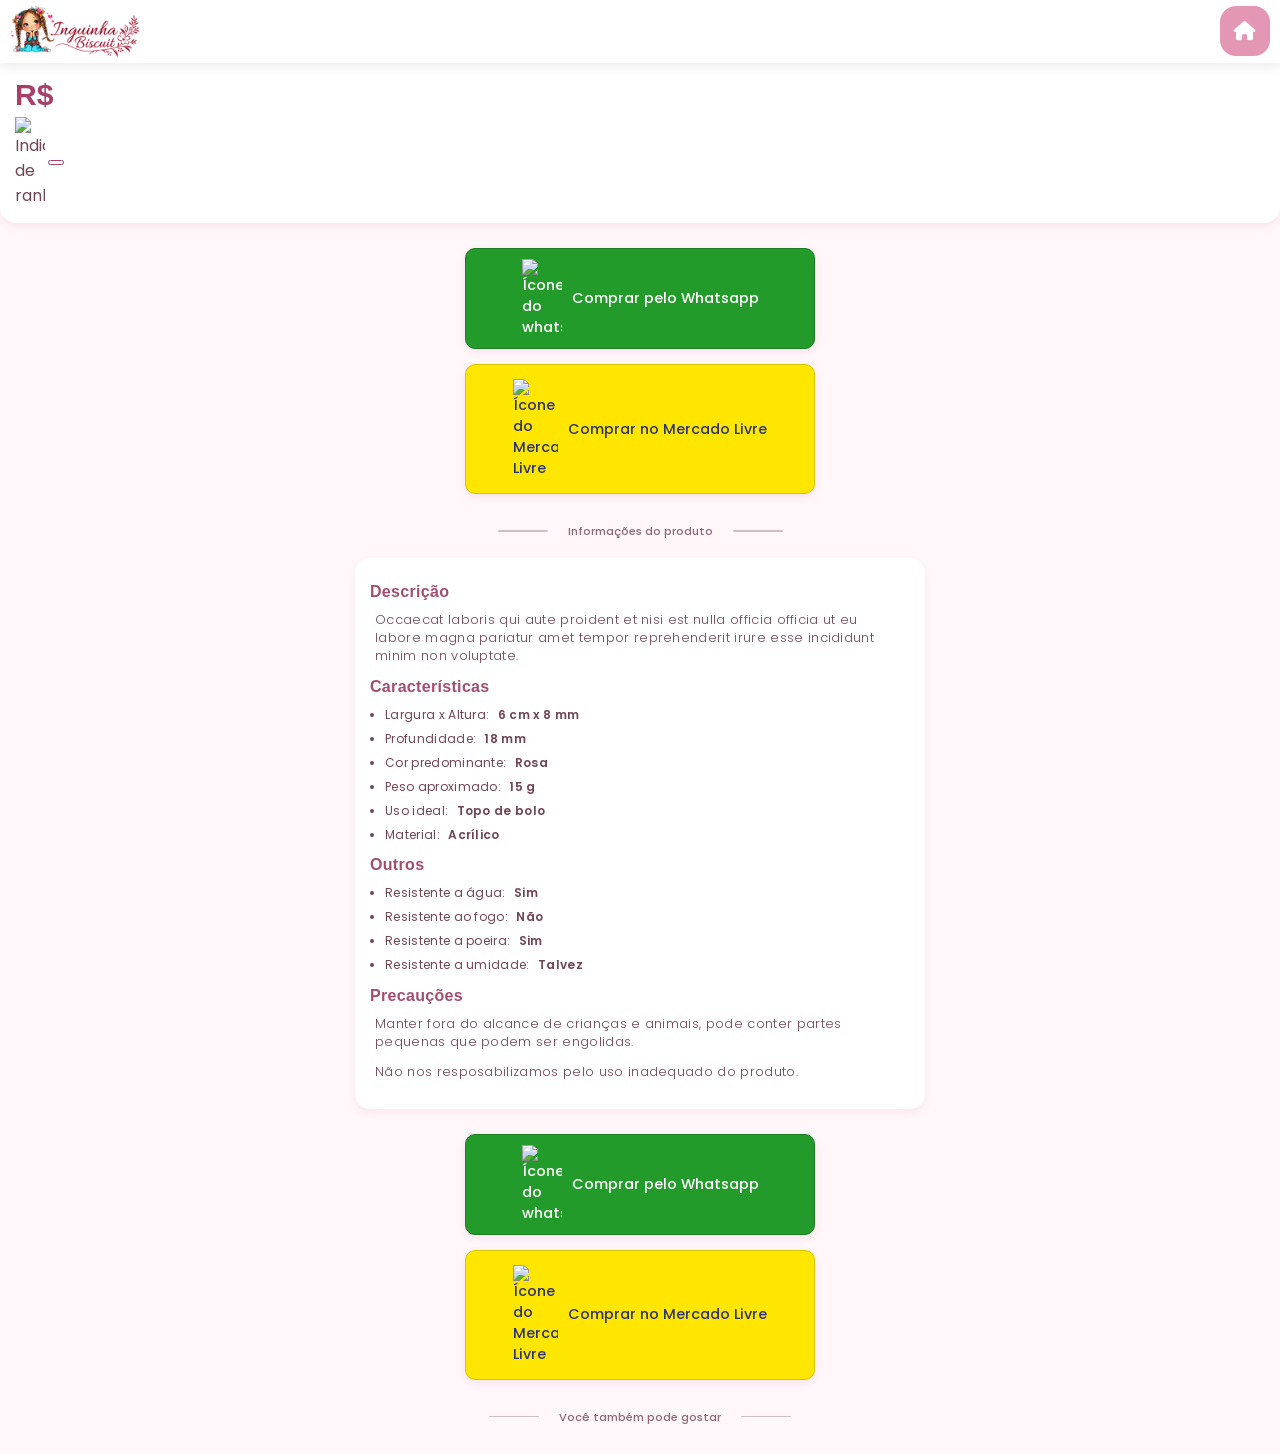
==== pagina-produto.html @ 02c91f19 "Todo o sistema do site Contém toda a sistemática do site, arquivos necessários de layout e scripts." ====
<!DOCTYPE html>
<html lang="pt-BR">
<head>
  <meta charset="UTF-8">
  <meta name="viewport" content="width=device-width, initial-scale=1.0">
  <meta name="theme-color" content="#D96B96" media="(prefers-color-scheme: light)">
  <meta name="theme-color" content="#A83F6B" media="(prefers-color-scheme: dark)">
  
  <title></title>
      <!-- Google Fonts -->
    <link rel="preconnect" href="https://fonts.googleapis.com">
    <link rel="preconnect" href="https://fonts.gstatic.com" crossorigin>

    <!-- Fonte para títulos -->
    <link href="https://fonts.googleapis.com/css2?family=Playfair+Display:wght@500;600;700&display=swap" rel="stylesheet">

    <!-- Fonte para textos -->
    <link href="https://fonts.googleapis.com/css2?family=Poppins:wght@400;500;600&display=swap" rel="stylesheet">

    <!-- Fonte decorativa -->
    <link href="https://fonts.googleapis.com/css2?family=Dancing+Script:wght@500;600&display=swap" rel="stylesheet">

    <!-- Fonte alternativa para subtítulos -->      
    <link href="https://fonts.googleapis.com/css2?family=Lora:wght@500;600&display=swap" rel="stylesheet">

    <!-- Fonte alternativa para menus e botões -->
    <link href="https://fonts.googleapis.com/css2?family=Nunito+Sans:wght@600;700&display=swap" rel="stylesheet">

    <!-- Font Awesome icones -->
    <link rel="stylesheet" href="https://cdnjs.cloudflare.com/ajax/libs/font-awesome/6.7.2/css/all.min.css">
  
    <link rel="stylesheet" href="./pagina-produto.css">
</head>
<body>
  <header>
    <a href="./index.html" class="btn-return"><i class="fa-solid fa-house"></i></a>
    <img src="./assets/logo/img-logo.png" class="logo" aria-label="Página inicial" loading="laze"> 
  </header>
  <main>
    
      <div class="carousel">
      
          <div class="carousel-track">
            
              <!-- IMAGENS DO CARROSSEL AQUI -->
            
          </div>
      
          <span class="carousel-counter"></span>
      
      </div>
    <section class="title-container">
      <h2 class="info-title"></h2>
      <div class="price-gif">
          <span><p>R$</p><span id="preco-produto"></span></span>
          <div>
              <img id="icon-ranking" class="icon-ranking" alt="Indicador de ranking">
              <p id="ranking"></p>
          </div>
      </div>
    </section>

    <section class="info">
      
      <div class="info-botoes">
        <a class="botao-zap" target="_blank"><img src="./assets/icones/icon-zap.png" alt="Ícone do whatsapp" loading="laze">Comprar pelo Whatsapp</a>
        <a class="botao-ml" target="_blank"><img src="./assets/icones/icon-ml.png" alt="Ícone do Mercado Livre" loading="laze">Comprar no Mercado Livre</a>
      </div>
                    <!-- DIVISOR DA SEÇÃO -->
      <span class="divisor-secao">Informações do produto</span>
      
      <div class="info-container">
          <h3 class="info-subtitle">Descrição</h3>
          <p>Occaecat laboris qui aute proident et nisi est nulla officia officia ut eu labore magna pariatur amet tempor reprehenderit irure esse incididunt minim non voluptate.</p>
        
          <h3 class="info-subtitle">Características</h3>
          <ul class="info-list-desc">
            <li>Largura x Altura: <span>6 cm x 8 mm</span></li>
            <li>Profundidade: <span>18 mm</span></li>
            <li>Cor predominante: <span>Rosa</span></li>
            <li>Peso aproximado: <span>15 g</span></li>
            <li>Uso ideal: <span>Topo de bolo</span></li>
            <li>Material: <span>Acrílico</span></li>
          </ul>
        
          <h3 class="info-subtitle">Outros</h3>
          <ul class="info-list-desc">
            <li>Resistente a água: <span>Sim</span></li>
            <li>Resistente ao fogo: <span>Não</span></li>
            <li>Resistente a poeira: <span>Sim</span></li>
            <li>Resistente a umidade: <span>Talvez</span></li>
          </ul>
        
          <h3 class="info-subtitle">Precauções</h3>
          <p>Manter fora do alcance de crianças e animais, pode conter partes pequenas que podem ser engolidas.</p>
          <p>Não nos resposabilizamos pelo uso inadequado do produto.</p>


        </div>
      
        <div class="info-botoes">
          <a class="botao-zap" target="_blank"><img src="./assets/icones/icon-zap.png" alt="Ícone do whatsapp" loading="laze">Comprar pelo Whatsapp</a>
            
          <a class="botao-ml" target="_blank"><img src="./assets/icones/icon-ml.png" alt="Ícone do Mercado Livre" loading="laze">Comprar no Mercado Livre</a>
        </div>
                          <!-- DIVISOR DA SEÇÃO -->
      <span class="divisor-secao">Você também pode gostar</span>
    </section>
    
    
  </main>

  <script type="text/javascript" src="./lista-produtos.js"></script>
  <script type="text/javascript" src="./pagina-produto.js"></script>

  <script type="text/javascript">
    
        // CARROSSEL DE IMAGENS DA PAGINA COMPLETA DOS PRODUTOS


const track = document.querySelector('.carousel-track');
const counter = document.querySelector('.carousel-counter');

const items = track.querySelectorAll('.carousel-item');

// FUNÇÃO PARA ATUALIZAR O CONTADOR 
function atualizarContador() {

    const position = track.scrollLeft;
    const width = track.clientWidth;

    const index = Math.round(position / width);

    counter.textContent = `${index + 1}/${items.length}`;
}

// ATUALIZA ASSIM QUE A PÁGINA CARREGAR
atualizarContador();

// ATUALIZA AO PASSAR AS IMAGENS
track.addEventListener('scroll', atualizarContador);
    
    
  </script>
</body>
</html>
---- pagina-produto.css ----
:root {
  /* FUNDOS */
  --cor-fundo: #FFF7FA;
  --cor-fundo-secundario: #FCE7EF;
  --cor-superficie: #FFFFFF;

  /* IDENTIDADE DA MARCA */
  --rosa-candy: #EFA8C0;
  --rosa-principal: #D96B96;
  --rosa-escuro: #A83F6B;
  --rosa-borda: #F1DCE5;
  --dourado: #F0D5A8;

  /* TEXTOS */
  --cor-titulo: #A83F6B;
  --cor-subtitulo: #A34E70;
  --cor-texto: #704653;
  --cor-texto-claro: #704653;
  --cor-texto-botao: #FFFFFF;

  /* GRADIENTES */
  --gradiente-suave: linear-gradient(
    135deg, #FFF7FA, #FCE7EF, #EFA8C0
  );

  --gradiente-rosa: linear-gradient(
    135deg, #EFA8C0, #D96B96, #A83F6B
  );

  /* TIPOGRAFIA */
  --fonte-titulo: "Fredoka", sans-serif;
  --fonte-texto: "Poppins", sans-serif;
  --fonte-decorativa: "Dancing Script", cursive;

  /* COMPONENTES */
  --raio-card: 16px;
  --raio-botao: 10px;
  --sombra-card: 0 4px 8px rgba(168, 63, 107, 0.08);
}

/** FONTS DO GOOGLE **/

@import url('https://fonts.googleapis.com/css2?family=Fredoka:wght@400;500;600;700&family=Nunito+Sans:wght@400;500;600;700&family=Playfair+Display:wght@400;500;600;700&family=Poppins:wght@400;500;600;700&display=swap');

/***** INICIO DE TODOS OS ESTILOS *****/

* {
  margin: 0;
  padding: 0;
  box-sizing: border-box;
}

main {
  width: 100dvw;
  height: auto;
  margin-top: 63px;
}

body {
  background: var(--cor-fundo);
  color: var(--cor-texto);
  font-family: var(--fonte-texto);
}

h1, h2 {
  color: var(--cor-titulo);
  font-family: var(--fonte-titulo);
}

h3 {
  color: var(--cor-subtitulo);
  font-family: "Fredoka", sans-serif;
}

/* CABEÇALHO E MENU */

header {
  width: 100%;
  height: auto;
  position: fixed;
  display: flex;
  top: 0;
  left: 0;
  flex-direction: row-reverse;
  justify-content: space-between;
  align-items: center;
  padding: 5px;
  flex-wrap: nowrap;
  background-color: var(--cor-superficie);
  box-shadow: 0 4px 10px rgba(0,0,0,0.07);
  z-index: 999;
  gap: 15px;
}

header .btn-return {
  text-decoration: none;
  color: var(--cor-texto-botao);
  background-color: var(--rosa-principal);
  width: 50px;
  height: 50px;
  display: flex;
  justify-content: center;
  align-items: center;
  border-radius: 16px;
  margin-right: 5px;
  font-size: 1.2rem;
  transition: 0.5s;
  opacity: 0.7;
}

.btn-return:hover {
  background-color: var(--rosa-escuro);
  color: var(--cor-texto-botao);
  border-radius: 18px;
  transition: 0.5s;
  transform: scale(0.95);
  opacity: 0.8;
}

header img.logo {
  max-width: 130px;
  width: 100%;
  height: auto;
  margin-left: 5px;
}

/* CARROSSEL DE IMAGENS */

.carousel {
    width: 100%;
    position: relative;
    overflow: hidden;
    
}

.carousel-track {
    display: flex;
    width: 100%;
    overflow-x: auto;
    
    scroll-snap-type: x mandatory;
    scrollbar-width: none;

    -webkit-overflow-scrolling: touch;
}

.carousel-track::-webkit-scrollbar {
    display: none;
}

.carousel-item {
    flex: 0 0 100%;
    width: 100%;
    scroll-snap-align: start;
}

.carousel-item img {
    display: block;
    width: 100%;
    height: 100%;
    aspect-ratio: 1/1;
    object-fit: contain;
    
}

.carousel-counter {
    position: absolute;
    right: 12px;
    bottom: 12px;
    background-color: #fff;
    color: var(--cor-texto);
    font-size: 0.7rem;
    font-weight: 420;
    padding: 5px 10px;
    border-radius: 50px;
    text-align: center;
    font-family: var(--fonte-texto);
    box-shadow: 0 1px 3px rgba(0,0,0,0.08);
    opacity: 0.9;
}

/* SEÇÃO DO TITULO PREÇO E RANKING */

.title-container {
  width: 100%;
  height: auto;
  display: flex;
  flex-direction: column;
  align-items: flex-start;
  justify-content: center;
  background-color: white;
  border-radius: 0 0 16px 16px;
  box-shadow: var(--sombra-card);
  padding: 10px 15px 0 15px;
  margin-bottom: 25px;
  
}

.info-title {
  width: 100%;
  font-size: 1rem;
  letter-spacing: 0.01rem;
  text-transform: capitalize;
  line-height: 1.2rem;
  display: inline-block;
  font-family: "Fredoka", sans-serif;
  margin-bottom: 5px;
  font-weight: 450;
}
/* Container do preço e do gif */

.title-container .price-gif {
  width: 100%;
  height: auto;
  display: flex;
  flex-direction: column;
  justify-content: center;
  align-items: flex-start;
  margin-bottom: 15px;
}

.price-gif span {
  font-size: 40px;
  display: flex;
  align-items: baseline;
  font-family: "Fredoka", sans-serif;
  margin-bottom: 5px;
  font-weight: 800;
  color: var(--cor-titulo);
}
.price-gif span p { font-size: 30px; }

.price-gif .icon-ranking { width: 30px; height: auto;}

.price-gif div { display: flex; flex-wrap: nowrap; justify-content: center; align-items: center;}

.price-gif div p { color: var(--cor-titulo); font-size: 0.60rem; font-weight: 450; font-family: var(--fonte-texto); letter-spacing: 0.02rem; margin-left: 3px; border: 1px solid var(--cor-titulo); border-radius: 30px; padding: 1.5px 7px; }

/* SEÇÃO DOS BOTÕES E DESCRIÇÃO */

section.info {
  max-width: 600px;
  width: 100%;
  height: auto;
  padding: 0 15px;
  margin: 0 auto;
  margin-bottom: 25px;
}

/* Container dos botões de compra */

.info div.info-botoes {
  width: 100%;
  height: auto;
  display: flex;
  flex-direction: column;
  align-items: center;
  justify-content: center;
  margin-bottom: 25px;
  gap: 15px;
}

/* botão whatsapp */
div.info-botoes a.botao-zap {
  max-width: 350px;
  width: 100%;
  height: auto;
  display: flex;
  justify-content: center;
  align-items: center;
  font-size: 0.9rem;
  font-family: var(--fonte-texto);
  background-color: #239B2A;
  color: var(--cor-texto-botao);
  border-radius: var(--raio-botao);
  box-shadow: 0 3px 8px rgba(168, 63, 107, 0.1);
  border: 0.5px solid #1B7F22;
  text-decoration: none;
  font-weight: 500;
  padding: 10px 0;
  transition: 0.3s;
  gap: 10px;
}

div.info-botoes a.botao-zap img { width: 40px; height: auto; }

/* botão mercado livre */
div.info-botoes a.botao-ml {
  max-width: 350px;
  width: 100%;
  height: auto;
  display: flex;
  justify-content: center;
  align-items: center;
  font-size: 0.9rem;
  font-family: var(--fonte-texto);
  background-color: #FFE600;
  color: #2D3277;
  border-radius: var(--raio-botao);
  box-shadow: 0 3px 8px rgba(168, 63, 107, 0.1);
  border: 0.5px solid #D9C400;
  text-decoration: none;
  font-weight: 500;
  padding: 14px 0;
  transition: 0.3s;
  gap: 10px;
}

div.info-botoes a.botao-ml img { width: 45px; height: auto; }

/* animação dos botões */

div.info-botoes a.botao-zap:hover {
  transform: translateY(-2px);
  background-color: #1B7F22;
  box-shadow: 0 5px 10px rgba(168, 63, 107, 0.2);
}
div.info-botoes a.botao-ml:hover {
  transform: translateY(-2px);
  background-color: #D9C400;
  color: var(--cor-texto-botao);
  text-shadow: 0 1px 4px rgba(0,0,0,0.15);
  box-shadow: 0 5px 10px rgba(168, 63, 107, 0.02);
}

/* DIVISOR DE SEÇÃO */

span.divisor-secao {
  color: var(--cor-texto);
  width: 100%;
  line-height: 1.5rem;
  font-size: 0.7rem;
  font-weight: 420;
  text-align: center;
  display: flex;
  justify-content: center;
  align-items: center;
  margin-bottom: 15px;
  opacity: 0.8;
}
.divisor-secao::before {
  content: '';
  margin-right: 20px;
  padding-left: 50px;
  padding-top: 1.5px;
  background-color: var(--cor-texto);
  border-radius: 5px;
  opacity: 0.4;
}
.divisor-secao::after {
  content: '';
  margin-left: 20px;
  padding-right: 50px;
  padding-top: 1.5px;
  background-color: var(--cor-texto);
  border-radius: 5px;
  opacity: 0.4;
}
.info-container {
  width: 100%;
  height: auto;
  position: relative;
  background: var(--cor-superficie);
  padding: 15px;
  margin-bottom: 25px;
  border-radius: 15px;
  box-shadow: var(--sombra-card);
}

.info-container h3:first-child { margin-top: 10px; }

.info-subtitle {
  font-size: 1rem;
  letter-spacing: 0.02rem;
  margin-top: 12.5px;
  margin-bottom: 10px;
  font-weight: 600;
  width: 100%;
}

ul.info-list-desc {
  width: 100%;
  height: auto;
  margin: 0 15px;
}

ul.info-list-desc li {
  font-size: 0.75rem;
  letter-spacing: 0.02rem;
  margin-bottom: 6px;
  font-weight: 400;
  font-family: var(--fonte-texto);
}

ul.info-list-desc li span {
  margin-left: 5px;
  font-weight: 600;
}

.info-desc {
  width: 100%;
  font-family: var(--fonte-texto);
  letter-spacing: 0.02rem;
  font-size: 0.8rem;
  font-weight: 300;
}

.info-container p {
  font-size: 0.8rem;
  font-family: var(--fonte-texto);
  font-weight: 300;
  letter-spacing: 0.02rem;
  margin: 0 5px 12.5px 5px;
}
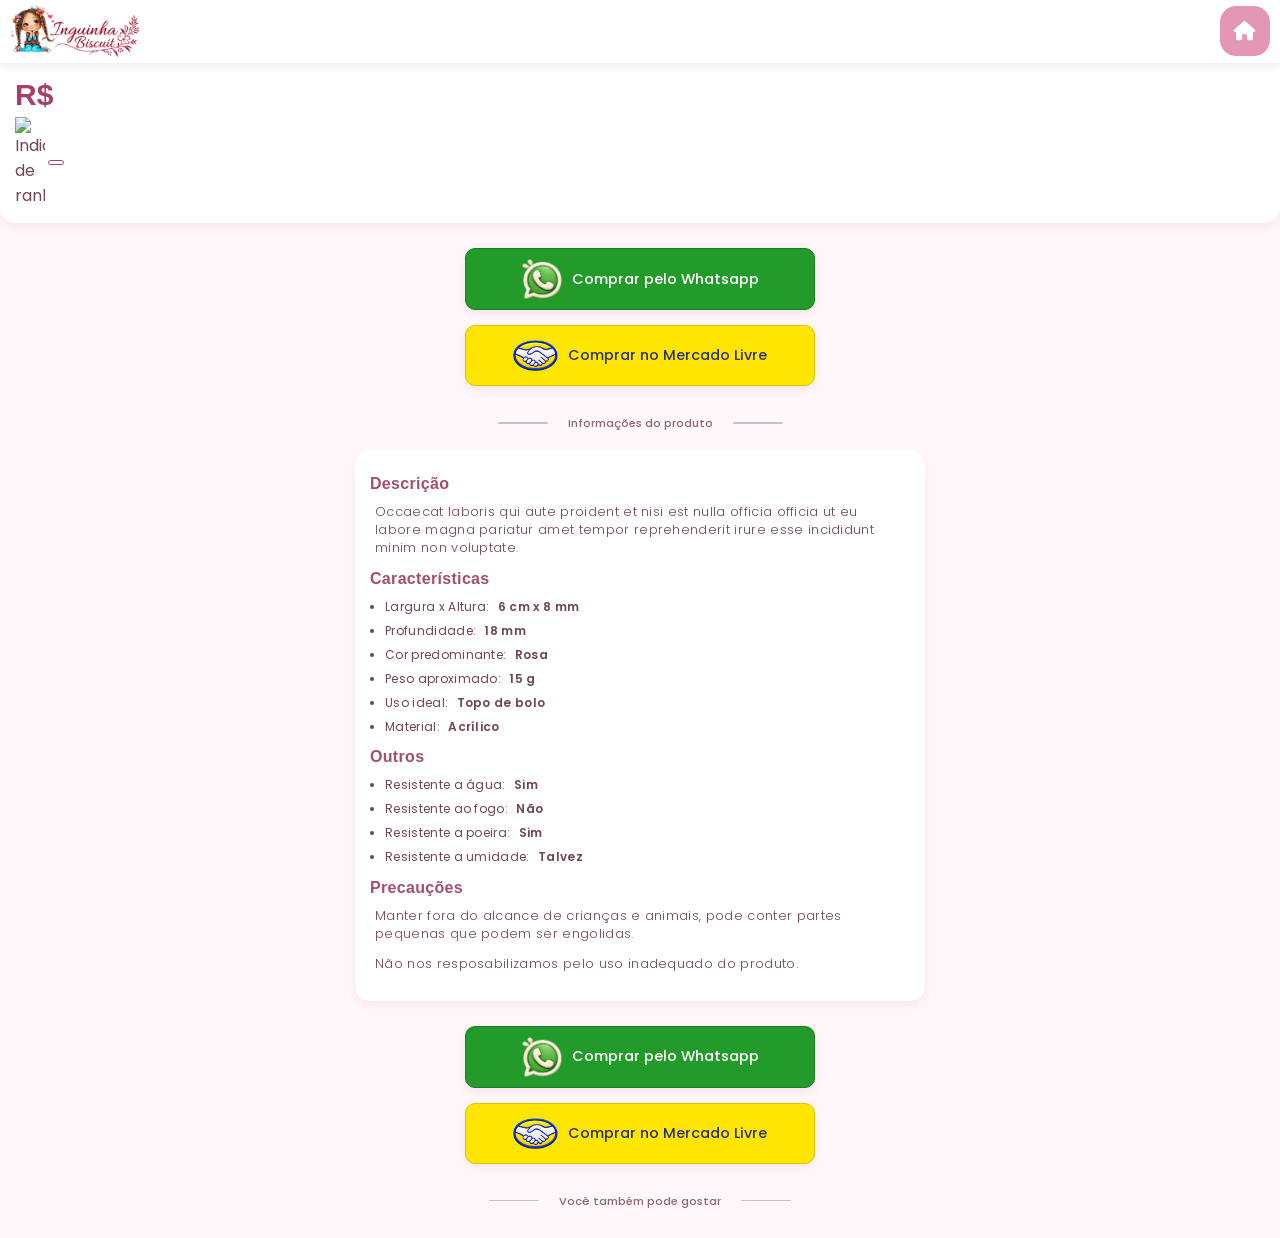
==== commit 70d09c03: "Correção do carrossel de imagens" ====
--- a/pagina-produto.html
+++ b/pagina-produto.html
@@ -118,28 +118,119 @@
         // CARROSSEL DE IMAGENS DA PAGINA COMPLETA DOS PRODUTOS
 
 
+
 const track = document.querySelector('.carousel-track');
 const counter = document.querySelector('.carousel-counter');
 
-const items = track.querySelectorAll('.carousel-item');
-
-// FUNÇÃO PARA ATUALIZAR O CONTADOR 
-function atualizarContador() {
-
-    const position = track.scrollLeft;
-    const width = track.clientWidth;
-
-    const index = Math.round(position / width);
-
-    counter.textContent = `${index + 1}/${items.length}`;
+const items = Array.from(
+    track.querySelectorAll('.carousel-item')
+);
+
+const total = items.length;
+
+// VERIFICA SE EXISTEM IMAGENS
+if (total > 0) {
+
+    // CRIA AS CÓPIAS DAS EXTREMIDADES
+    if (total > 1) {
+
+        const primeiroClone = items[0].cloneNode(true);
+        const ultimoClone = items[total - 1].cloneNode(true);
+
+        primeiroClone.setAttribute('aria-hidden', 'true');
+        ultimoClone.setAttribute('aria-hidden', 'true');
+
+        track.appendChild(primeiroClone);
+        track.insertBefore(ultimoClone, items[0]);
+
+        // COMEÇA NA PRIMEIRA IMAGEM ORIGINAL
+        track.scrollLeft = track.clientWidth;
+    }
+
+    // ATUALIZA O CONTADOR
+    function atualizarContador() {
+
+        const width = track.clientWidth;
+
+        const position = Math.round(
+            track.scrollLeft / width
+        );
+
+        let index;
+
+        if (total > 1) {
+            index = (position - 1 + total) % total;
+        } else {
+            index = 0;
+        }
+
+        counter.textContent = `${index + 1}/${total}`;
+    }
+
+    // CORRIGE O LOOPING NAS EXTREMIDADES
+    function ajustarLoop() {
+
+        if (total <= 1) return;
+
+        const width = track.clientWidth;
+
+        const position = Math.round(
+            track.scrollLeft / width
+        );
+
+        if (position === 0) {
+
+            // RETORNA PARA A ÚLTIMA IMAGEM ORIGINAL
+            track.scrollLeft = width * total;
+
+        } else if (position === total + 1) {
+
+            // RETORNA PARA A PRIMEIRA IMAGEM ORIGINAL
+            track.scrollLeft = width;
+        }
+
+        atualizarContador();
+    }
+
+    // ACOMPANHA A ROLAGEM
+    let scrollTimer;
+
+    track.addEventListener('scroll', function() {
+
+        atualizarContador();
+
+        clearTimeout(scrollTimer);
+
+        // COMPATIBILIDADE COM NAVEGADORES
+        scrollTimer = setTimeout(ajustarLoop, 180);
+
+    });
+
+    // DETECTA O FINAL DA ROLAGEM
+    track.addEventListener('scrollend', ajustarLoop);
+
+    // CONTADOR INICIAL
+    atualizarContador();
+
+    // AJUSTA A POSIÇÃO SE A TELA FOR REDIMENSIONADA
+    window.addEventListener('resize', function() {
+
+        if (total > 1) {
+
+            const width = track.clientWidth;
+
+            const position = Math.round(
+                track.scrollLeft / width
+            );
+
+            const index = (position - 1 + total) % total;
+
+            track.scrollLeft = width * (index + 1);
+        }
+
+        atualizarContador();
+    });
 }
-
-// ATUALIZA ASSIM QUE A PÁGINA CARREGAR
-atualizarContador();
-
-// ATUALIZA AO PASSAR AS IMAGENS
-track.addEventListener('scroll', atualizarContador);
-    
     
   </script>
 </body>
--- a/pagina-produto.css
+++ b/pagina-produto.css
@@ -28,9 +28,9 @@
   );
 
   /* TIPOGRAFIA */
-  --fonte-titulo: "Fredoka", sans-serif;
-  --fonte-texto: "Poppins", sans-serif;
-  --fonte-decorativa: "Dancing Script", cursive;
+  --fonte-titulo: Fredoka, sans-serif;
+  --fonte-texto: Poppins, sans-serif;
+  --fonte-decorativa: 'Dancing Script', cursive;
 
   /* COMPONENTES */
   --raio-card: 16px;
@@ -69,7 +69,7 @@
 
 h3 {
   color: var(--cor-subtitulo);
-  font-family: "Fredoka", sans-serif;
+  font-family: var(--fonte-titulo);
 }
 
 /* CABEÇALHO E MENU */
@@ -137,7 +137,7 @@
     display: flex;
     width: 100%;
     overflow-x: auto;
-    
+
     scroll-snap-type: x mandatory;
     scrollbar-width: none;
 
@@ -151,14 +151,16 @@
 .carousel-item {
     flex: 0 0 100%;
     width: 100%;
+
     scroll-snap-align: start;
+    scroll-snap-stop: always;
 }
 
 .carousel-item img {
     display: block;
     width: 100%;
     height: 100%;
-    aspect-ratio: 1/1;
+    aspect-ratio: 1 / 1;
     object-fit: contain;
     
 }
@@ -167,7 +169,7 @@
     position: absolute;
     right: 12px;
     bottom: 12px;
-    background-color: #fff;
+    background-color: var(--cor-superficie);
     color: var(--cor-texto);
     font-size: 0.7rem;
     font-weight: 420;
@@ -188,7 +190,7 @@
   flex-direction: column;
   align-items: flex-start;
   justify-content: center;
-  background-color: white;
+  background-color: var(--cor-superficie);
   border-radius: 0 0 16px 16px;
   box-shadow: var(--sombra-card);
   padding: 10px 15px 0 15px;
@@ -203,7 +205,7 @@
   text-transform: capitalize;
   line-height: 1.2rem;
   display: inline-block;
-  font-family: "Fredoka", sans-serif;
+  font-family: var(--fonte-titulo);
   margin-bottom: 5px;
   font-weight: 450;
 }
@@ -223,12 +225,12 @@
   font-size: 40px;
   display: flex;
   align-items: baseline;
-  font-family: "Fredoka", sans-serif;
+  font-family: var(--fonte-titulo);
   margin-bottom: 5px;
   font-weight: 800;
   color: var(--cor-titulo);
 }
-.price-gif span p { font-size: 30px; }
+.price-gif span p { font-family: var(--fonte-titulo); font-size: 30px; }
 
 .price-gif .icon-ranking { width: 30px; height: auto;}
 
@@ -327,6 +329,7 @@
 
 span.divisor-secao {
   color: var(--cor-texto);
+  font-family: var(--fonte-texto);
   width: 100%;
   line-height: 1.5rem;
   font-size: 0.7rem;
@@ -364,6 +367,7 @@
   padding: 15px;
   margin-bottom: 25px;
   border-radius: 15px;
+  font-family: var(--fonte-texto);
   box-shadow: var(--sombra-card);
 }
 
